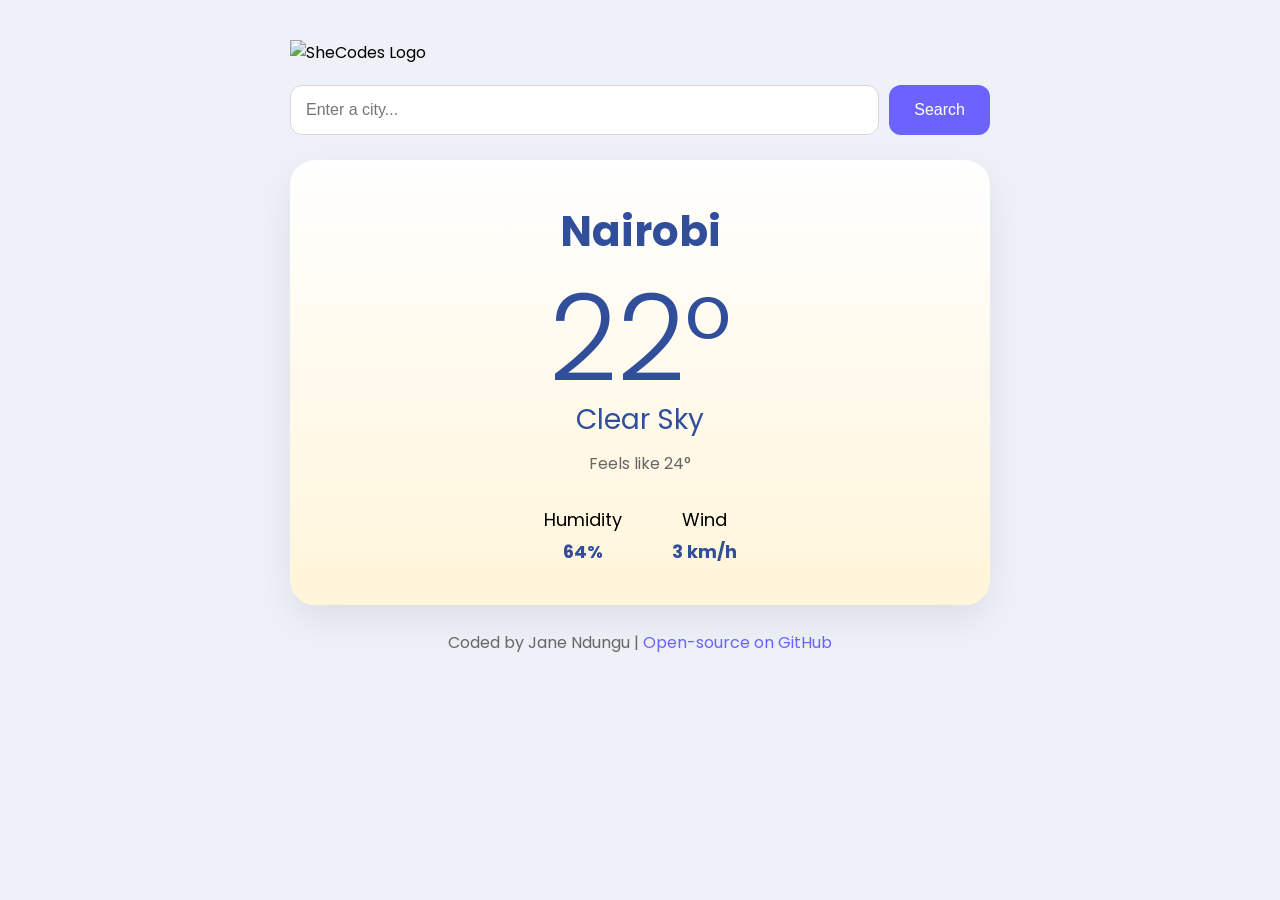
==== index.html @ da0be71d "Add files via upload" ====
<!doctype html>
<html lang="en">
  <head>
    <meta charset="UTF-8" />
    <meta name="viewport" content="width=device-width, initial-scale=1.0" />
    <title>Vanilla Weather App</title>
    <link rel="preconnect" href="https://fonts.googleapis.com" />
    <link rel="preconnect" href="https://fonts.gstatic.com" crossorigin />
    <link
      href="https://fonts.googleapis.com/css2?family=Poppins:wght@300;400;500;600;700&display=swap"
      rel="stylesheet"
    />
    <link rel="stylesheet" href="style.css" />
    <script src="https://cdn.jsdelivr.net/npm/axios/dist/axios.min.js"></script>
  </head>
  <body>
    <div class="container">
      <header>
        <img
          src="https://s3.amazonaws.com/shecodesio-development/uploads/files/000/000/001/original/logo.png?1627901693"
          alt="SheCodes Logo"
          class="logo"
        />
      </header>
      <form id="search-form">
        <input
          type="text"
          id="city-input"
          placeholder="Enter a city..."
          autocomplete="off"
          required
        />
        <button type="submit">Search</button>
      </form>
      <main>
        <div class="weather-card">
          <h1 id="city-name">Nairobi</h1>
          <p id="current-date-time"></p>
          <div id="weather-icon"></div>
          <div class="temperature"><span id="temperature">22</span>°</div>
          <div class="description" id="description">Clear Sky</div>
          <div class="feels-like">
            Feels like
            <span id="feels-like">24</span>°
          </div>
          <div class="weather-details">
            <div>
              Humidity
              <strong><span id="humidity">64</span>%</strong>
            </div>
            <div>
              Wind
              <strong><span id="wind-speed">3</span> km/h</strong>
            </div>
          </div>
        </div>
      </main>
      <footer>
        Coded by Jane Ndungu |
        <a
          href="https://github.com/NdunguJane/Vanilla-Weather-App"
          target="_blank"
        >
          Open-source on GitHub
        </a>
      </footer>
    </div>
    <script src="index.js"></script>
  </body>
</html>
---- style.css ----
body {
  font-family: "Poppins", sans-serif;
  background: #eef1f8;
  margin: 0;
  padding: 40px 20px;
}

.container {
  max-width: 700px;
  margin: 0 auto;
}

.logo {
  width: 150px;
  display: block;
  margin-bottom: 20px;
}

#search-form {
  display: flex;
  gap: 10px;
  margin-bottom: 25px;
}

#city-input {
  flex: 1;
  padding: 15px;
  border-radius: 12px;
  border: 1px solid #d8d8d8;
  font-size: 16px;
}

button {
  border: none;
  border-radius: 12px;
  padding: 15px 25px;
  background: #6c63ff;
  color: white;
  cursor: pointer;
  font-size: 16px;
}

button:hover {
  background: #5548e0;
}

.weather-card {
  background: linear-gradient(180deg, #ffffff 0%, #fff5d9 100%);

  text-align: center;

  border-radius: 25px;

  padding: 40px;

  box-shadow: 0 15px 40px rgba(0, 0, 0, 0.08);
}

#city-name {
  margin: 0;
  color: #304e9a;
  font-size: 42px;
  font-weight: 700;
}

#current-date-time {
  color: #777;
  margin-top: 10px;
}

#weather-icon img {
  width: 120px;
  margin-top: 20px;
}

.temperature {
  font-size: 120px;
  font-weight: 300;
  color: #304e9a;
  line-height: 1;
  margin-top: 10px;
}

.description {
  font-size: 28px;
  color: #304e9a;
  text-transform: capitalize;
}

.feels-like {
  color: #666;
  margin-top: 10px;
}

.weather-details {
  display: flex;
  justify-content: center;
  gap: 50px;
  margin-top: 30px;
  font-size: 18px;
}

.weather-details strong {
  display: block;
  color: #304e9a;
  margin-top: 5px;
}

footer {
  text-align: center;
  margin-top: 25px;
  color: #666;
}

footer a {
  color: #6c63ff;
  text-decoration: none;
}

footer a:hover {
  text-decoration: underline;
}
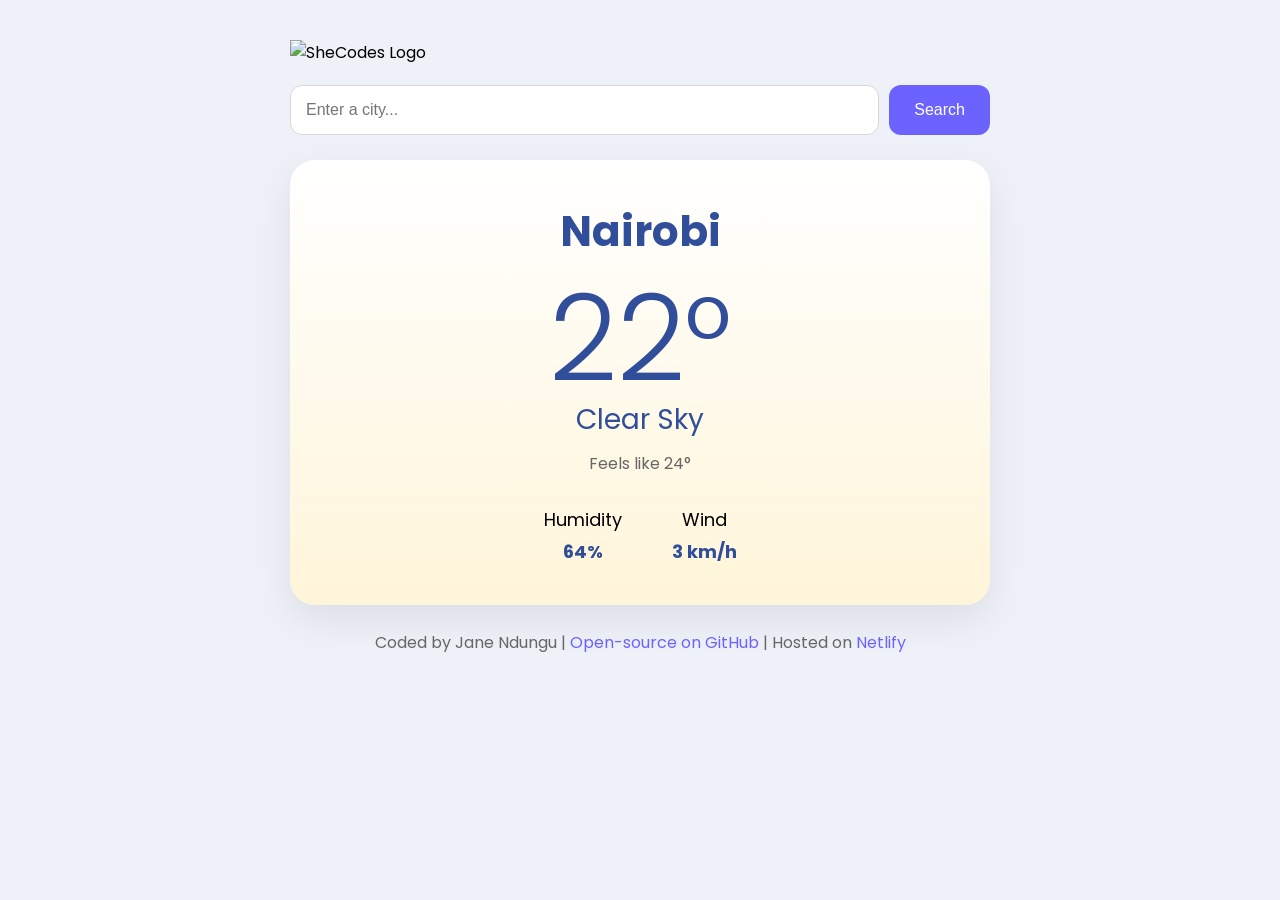
==== commit d3c15f4c: "Update footer to include Netlify hosting link Added a link to the hosted version of the app on Netli" ====
--- a/index.html
+++ b/index.html
@@ -63,6 +63,10 @@
         >
           Open-source on GitHub
         </a>
+        | Hosted on
+        <a href="https://vanilla-weather-app.netlify.app" target="_blank"
+          >Netlify</a
+        >
       </footer>
     </div>
     <script src="index.js"></script>
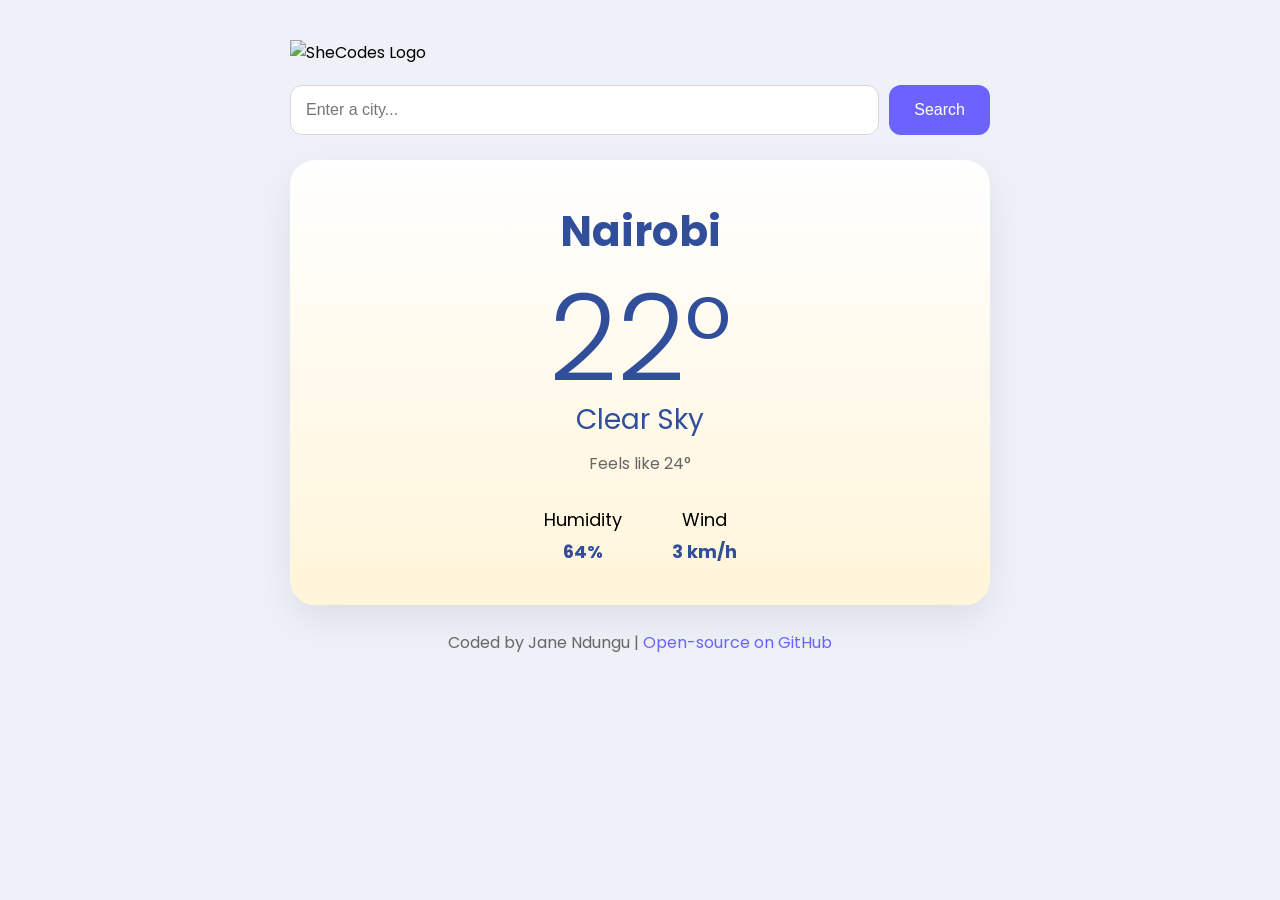
==== commit 4ee63477: "Fix HTML formatting and clean up code" ====
--- a/index.html
+++ b/index.html
@@ -63,10 +63,6 @@
         >
           Open-source on GitHub
         </a>
-        | Hosted on
-        <a href="https://vanilla-weather-app.netlify.app" target="_blank"
-          >Netlify</a
-        >
       </footer>
     </div>
     <script src="index.js"></script>
